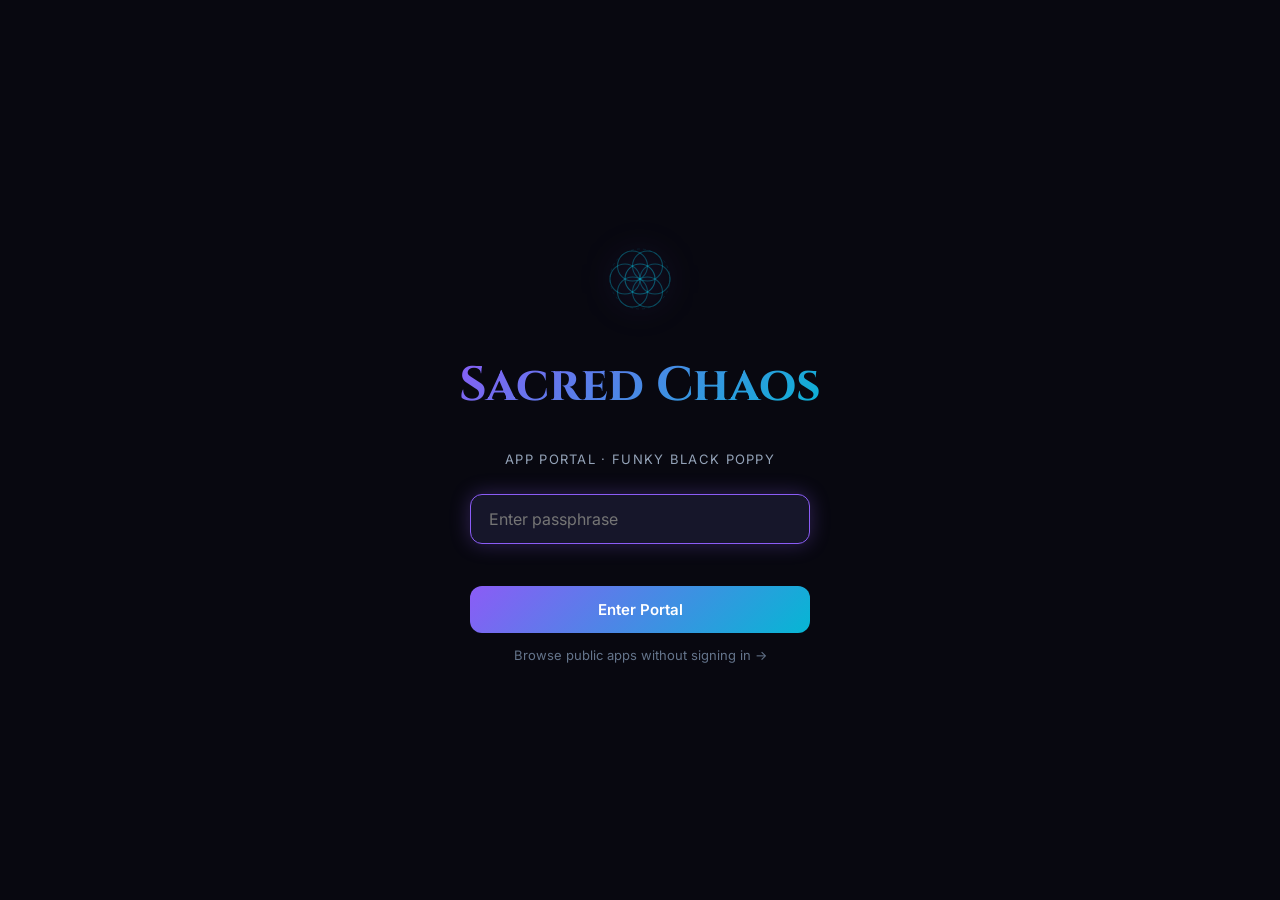
==== deploy2/index.html @ 7ea0fb48 "Add deploy2 folder and sacred-chaos-FINAL.zip for Cloudflare Pages Renamed portal.html to index.html" ====
<!DOCTYPE html>
<html lang="en">
<head>
<meta charset="UTF-8">
<meta name="viewport" content="width=device-width, initial-scale=1.0, viewport-fit=cover">
<meta name="theme-color" content="#080810">
<meta name="apple-mobile-web-app-capable" content="yes">
<meta name="apple-mobile-web-app-status-bar-style" content="black-translucent">
<title>Sacred Chaos · App Portal</title>
<link rel="manifest" href="manifest.json">
<link rel="preconnect" href="https://fonts.googleapis.com">
<link rel="preconnect" href="https://fonts.gstatic.com" crossorigin>
<link href="https://fonts.googleapis.com/css2?family=Cinzel:wght@400;600;700&family=Inter:wght@300;400;500;600&display=swap" rel="stylesheet">
<style>
/* ── DESIGN TOKENS ── */
:root {
  --bg:         #080810;
  --bg2:        #0f0f1a;
  --bg3:        #16162a;
  --bg4:        #1e1e35;
  --border:     rgba(139,92,246,0.18);
  --border2:    rgba(139,92,246,0.35);
  --purple:     #8b5cf6;
  --purple-dim: #6d3fd4;
  --teal:       #06b6d4;
  --teal-dim:   #0891b2;
  --gold:       #f59e0b;
  --gold-dim:   #d97706;
  --pink:       #ec4899;
  --pink-dim:   #db2777;
  --red-dim:    #7f1d1d;
  --text:       #e2e8f0;
  --text2:      #94a3b8;
  --text3:      #64748b;
  --radius:     12px;
  --radius-lg:  20px;
  --shadow:     0 4px 24px rgba(0,0,0,0.5);
  --shadow-lg:  0 8px 48px rgba(0,0,0,0.7);
  --glow-purple: 0 0 20px rgba(139,92,246,0.3);
  --glow-teal:   0 0 20px rgba(6,182,212,0.3);
  --glow-gold:   0 0 20px rgba(245,158,11,0.3);
  --transition:  0.2s ease;
  --safe-bottom: env(safe-area-inset-bottom, 0px);
}

/* ── RESET ── */
*, *::before, *::after { box-sizing: border-box; margin: 0; padding: 0; }
html { scroll-behavior: smooth; }
body {
  background: var(--bg);
  color: var(--text);
  font-family: 'Inter', -apple-system, BlinkMacSystemFont, sans-serif;
  font-size: 15px;
  line-height: 1.6;
  min-height: 100vh;
  overflow-x: hidden;
}
button { cursor: pointer; border: none; background: none; font-family: inherit; }
input, textarea, select { font-family: inherit; }
a { color: inherit; text-decoration: none; }
img { max-width: 100%; display: block; }

/* ── STARS BACKGROUND ── */
.stars {
  position: fixed; inset: 0; z-index: 0; pointer-events: none;
  background:
    radial-gradient(ellipse at 20% 50%, rgba(139,92,246,0.08) 0%, transparent 50%),
    radial-gradient(ellipse at 80% 20%, rgba(6,182,212,0.06) 0%, transparent 50%),
    radial-gradient(ellipse at 50% 80%, rgba(245,158,11,0.04) 0%, transparent 50%);
}
.stars canvas { position: absolute; inset: 0; width: 100%; height: 100%; }

/* ── PASSWORD GATE ── */
#gate {
  position: fixed; inset: 0; z-index: 200;
  background: var(--bg);
  display: flex; align-items: center; justify-content: center;
  flex-direction: column; gap: 24px;
  padding: 24px;
}
#gate .gate-logo {
  font-family: 'Cinzel', serif;
  font-size: clamp(28px, 6vw, 48px);
  font-weight: 700;
  background: linear-gradient(135deg, var(--purple), var(--teal));
  -webkit-background-clip: text;
  -webkit-text-fill-color: transparent;
  background-clip: text;
  text-align: center;
}
#gate .gate-sub {
  color: var(--text2); font-size: 13px; text-align: center; letter-spacing: 0.1em;
  text-transform: uppercase;
}
#gate .gate-form {
  display: flex; flex-direction: column; gap: 12px; width: 100%; max-width: 340px;
}
#gate input[type="password"] {
  background: var(--bg3);
  border: 1px solid var(--border);
  border-radius: var(--radius);
  color: var(--text);
  font-size: 16px;
  padding: 14px 18px;
  outline: none;
  transition: border-color var(--transition), box-shadow var(--transition);
}
#gate input[type="password"]:focus {
  border-color: var(--purple);
  box-shadow: var(--glow-purple);
}
#gate .gate-btn {
  background: linear-gradient(135deg, var(--purple), var(--teal));
  color: #fff;
  font-size: 15px;
  font-weight: 600;
  padding: 14px;
  border-radius: var(--radius);
  transition: opacity var(--transition), transform var(--transition);
}
#gate .gate-btn:hover { opacity: 0.9; transform: translateY(-1px); }
#gate .gate-btn:active { transform: translateY(0); }
#gate .gate-skip {
  color: var(--text3); font-size: 13px; cursor: pointer; text-align: center;
  transition: color var(--transition);
}
#gate .gate-skip:hover { color: var(--text2); }
#gate .gate-err {
  color: #f87171; font-size: 13px; text-align: center; min-height: 18px;
}

/* ── SACRED GEOMETRY GATE SYMBOL ── */
.gate-symbol-wrap {
  display: flex; align-items: center; justify-content: center;
  animation: gateSymbolSpin 20s linear infinite, gateSymbolPulse 3s ease-in-out infinite;
  filter: drop-shadow(0 0 16px rgba(139,92,246,0.7));
}
@keyframes gateSymbolSpin {
  from { transform: rotate(0deg); }
  to   { transform: rotate(360deg); }
}
@keyframes gateSymbolPulse {
  0%, 100% { filter: drop-shadow(0 0 10px rgba(139,92,246,0.5)); }
  50%       { filter: drop-shadow(0 0 30px rgba(139,92,246,0.9)) drop-shadow(0 0 60px rgba(6,182,212,0.4)); }
}
.gate-symbol-wrap svg { width: 90px; height: 90px; }

/* ── LAYOUT ── */
#app { position: relative; z-index: 1; min-height: 100vh; display: flex; flex-direction: column; }

/* ── HEADER ── */
header {
  position: sticky; top: 0; z-index: 100;
  background: rgba(8,8,16,0.85);
  backdrop-filter: blur(20px);
  -webkit-backdrop-filter: blur(20px);
  border-bottom: 1px solid var(--border);
  padding: 0 20px;
}
.header-inner {
  max-width: 1400px; margin: 0 auto;
  display: flex; align-items: center; gap: 16px;
  height: 64px;
}
.header-logo {
  font-family: 'Cinzel', serif;
  font-size: 18px; font-weight: 700;
  background: linear-gradient(135deg, var(--purple), var(--teal));
  -webkit-background-clip: text;
  -webkit-text-fill-color: transparent;
  background-clip: text;
  white-space: nowrap;
  flex-shrink: 0;
}
.header-count {
  background: var(--bg3);
  color: var(--text2);
  font-size: 11px; font-weight: 600;
  padding: 3px 8px; border-radius: 20px;
  border: 1px solid var(--border);
  flex-shrink: 0;
}
.header-fav-count {
  background: rgba(236,72,153,0.15);
  color: var(--pink);
  font-size: 11px; font-weight: 600;
  padding: 3px 8px; border-radius: 20px;
  border: 1px solid rgba(236,72,153,0.3);
  flex-shrink: 0;
  display: none;
}
.header-search {
  flex: 1;
  display: flex; align-items: center;
  background: var(--bg3);
  border: 1px solid var(--border);
  border-radius: 30px;
  padding: 0 12px 0 16px;
  gap: 8px;
  transition: border-color var(--transition), box-shadow var(--transition);
  max-width: 400px;
}
.header-search:focus-within {
  border-color: var(--purple);
  box-shadow: var(--glow-purple);
}
.header-search svg { color: var(--text3); flex-shrink: 0; }
.header-search input {
  background: none; border: none; outline: none;
  color: var(--text); font-size: 14px; width: 100%;
  padding: 9px 0;
}
.header-search input::placeholder { color: var(--text3); }

/* ── MIC BUTTON ── */
.mic-btn {
  width: 28px; height: 28px; border-radius: 50%;
  display: flex; align-items: center; justify-content: center;
  background: var(--bg4); border: 1px solid var(--border);
  color: var(--text3); flex-shrink: 0;
  transition: all var(--transition);
  font-size: 13px;
}
.mic-btn:hover { background: var(--bg4); color: var(--text); border-color: var(--border2); }
.mic-btn.listening { background: #dc2626; border-color: #dc2626; color: #fff; }
.mic-btn.hidden { display: none; }

/* ── WAVEFORM ── */
.waveform {
  display: none; align-items: center; gap: 3px; height: 18px; padding: 0 4px;
}
.waveform.active { display: flex; }
.wave-bar {
  width: 3px; border-radius: 2px;
  background: #dc2626;
  animation: waveAnim 0.8s ease-in-out infinite;
}
.wave-bar:nth-child(1) { height: 6px;  animation-delay: 0s; }
.wave-bar:nth-child(2) { height: 12px; animation-delay: 0.1s; }
.wave-bar:nth-child(3) { height: 18px; animation-delay: 0.2s; }
.wave-bar:nth-child(4) { height: 12px; animation-delay: 0.1s; }
.wave-bar:nth-child(5) { height: 6px;  animation-delay: 0s; }
@keyframes waveAnim {
  0%, 100% { transform: scaleY(0.4); }
  50%       { transform: scaleY(1); }
}

.header-actions { display: flex; gap: 8px; flex-shrink: 0; }
.icon-btn {
  width: 38px; height: 38px;
  display: flex; align-items: center; justify-content: center;
  border-radius: 50%; background: var(--bg3);
  border: 1px solid var(--border);
  color: var(--text2);
  transition: all var(--transition);
}
.icon-btn:hover { background: var(--bg4); border-color: var(--border2); color: var(--text); }
.icon-btn.active { background: var(--purple); border-color: var(--purple); color: #fff; }

/* ── FILTER BAR ── */
.filter-bar {
  background: rgba(8,8,16,0.6);
  border-bottom: 1px solid var(--border);
  padding: 10px 20px;
  overflow-x: auto;
  -webkit-overflow-scrolling: touch;
  scrollbar-width: none;
}
.filter-bar::-webkit-scrollbar { display: none; }
.filter-inner {
  max-width: 1400px; margin: 0 auto;
  display: flex; gap: 8px; align-items: center;
  white-space: nowrap;
}
.filter-pill {
  display: inline-flex; align-items: center; gap: 5px;
  padding: 6px 14px; border-radius: 30px;
  font-size: 13px; font-weight: 500;
  background: var(--bg3); color: var(--text2);
  border: 1px solid var(--border);
  transition: all var(--transition);
  touch-action: manipulation;
  flex-shrink: 0;
}
.filter-pill:hover { background: var(--bg4); color: var(--text); border-color: var(--border2); }
.filter-pill.active {
  background: rgba(139,92,246,0.2);
  color: var(--purple);
  border-color: var(--purple);
}
.filter-divider {
  width: 1px; height: 20px; background: var(--border); flex-shrink: 0; margin: 0 4px;
}

/* ── SORT BAR ── */
.sort-bar {
  background: rgba(8,8,16,0.4);
  border-bottom: 1px solid var(--border);
  padding: 6px 20px;
}
.sort-inner {
  max-width: 1400px; margin: 0 auto;
  display: flex; gap: 4px; align-items: center;
}
.sort-label {
  font-size: 11px; color: var(--text3); font-weight: 600;
  text-transform: uppercase; letter-spacing: 0.08em;
  margin-right: 8px; flex-shrink: 0;
}
.sort-btn {
  font-size: 12px; font-weight: 500; color: var(--text3);
  padding: 4px 10px; border-radius: 4px;
  border-bottom: 2px solid transparent;
  transition: all var(--transition);
  background: none;
}
.sort-btn:hover { color: var(--text2); }
.sort-btn.active { color: var(--purple); border-bottom-color: var(--purple); }

/* ── MAIN CONTENT ── */
main {
  flex: 1;
  max-width: 1400px; margin: 0 auto; width: 100%;
  padding: 24px 20px 120px;
}

/* ── FEATURED STRIP ── */
.featured-section { margin-bottom: 32px; }
.section-label {
  font-size: 11px; font-weight: 600;
  color: var(--text3); letter-spacing: 0.12em;
  text-transform: uppercase; margin-bottom: 12px;
}
.featured-grid {
  display: grid;
  grid-template-columns: repeat(auto-fill, minmax(280px, 1fr));
  gap: 16px;
}

/* ── APP GRID ── */
.apps-grid {
  display: grid;
  grid-template-columns: repeat(auto-fill, minmax(260px, 1fr));
  gap: 16px;
}
@media (min-width: 640px) {
  .apps-grid { grid-template-columns: repeat(auto-fill, minmax(280px, 1fr)); }
}
@media (min-width: 1024px) {
  .apps-grid { grid-template-columns: repeat(auto-fill, minmax(300px, 1fr)); }
  .featured-grid { grid-template-columns: repeat(auto-fill, minmax(340px, 1fr)); }
}

/* ── APP CARD ── */
.app-card {
  background: var(--bg2);
  border: 1px solid var(--border);
  border-radius: var(--radius-lg);
  overflow: hidden;
  transition: transform var(--transition), box-shadow var(--transition), border-color var(--transition);
  cursor: pointer;
  display: flex; flex-direction: column;
  animation: fadeInUp 0.4s ease both;
  position: relative;
}
.app-card:hover {
  transform: translateY(-4px);
  box-shadow: var(--shadow-lg);
  border-color: var(--border2);
}
.app-card.featured {
  border-color: rgba(245,158,11,0.3);
  background: linear-gradient(135deg, var(--bg2) 0%, rgba(245,158,11,0.05) 100%);
}
.app-card.personal { opacity: 0.7; }
.app-card.archived { opacity: 0.4; filter: grayscale(0.5); }
.app-card.coming-soon { opacity: 0.8; }

/* ── FAVORITE HEART ── */
.fav-btn {
  position: absolute; top: 10px; right: 10px; z-index: 10;
  width: 30px; height: 30px; border-radius: 50%;
  display: flex; align-items: center; justify-content: center;
  background: rgba(8,8,16,0.6); border: 1px solid rgba(255,255,255,0.1);
  font-size: 14px; line-height: 1;
  transition: all var(--transition);
  backdrop-filter: blur(4px);
}
.fav-btn:hover { transform: scale(1.15); border-color: rgba(236,72,153,0.5); }
.fav-btn.active { background: rgba(236,72,153,0.2); border-color: var(--pink); }

.card-thumb {
  height: 160px;
  display: flex; align-items: center; justify-content: center;
  font-size: 56px;
  position: relative;
  overflow: hidden;
}
.card-thumb-bg {
  position: absolute; inset: 0;
  opacity: 0.15;
}
.card-thumb-emoji {
  position: relative; z-index: 1;
  filter: drop-shadow(0 4px 12px rgba(0,0,0,0.5));
  line-height: 1;
}
.card-thumb img {
  width: 100%; height: 100%; object-fit: cover;
  position: absolute; inset: 0;
}

.card-body { padding: 16px; flex: 1; display: flex; flex-direction: column; gap: 8px; }

.card-top { display: flex; align-items: flex-start; justify-content: space-between; gap: 8px; }
.card-name {
  font-size: 15px; font-weight: 600; color: var(--text); line-height: 1.3;
}
.card-price {
  font-size: 13px; font-weight: 700;
  color: var(--gold);
  white-space: nowrap; flex-shrink: 0;
}

.card-badges { display: flex; gap: 6px; flex-wrap: wrap; }
.badge {
  font-size: 11px; font-weight: 600;
  padding: 3px 8px; border-radius: 20px;
  letter-spacing: 0.04em;
}
.badge-personal  { background: rgba(100,116,139,0.2); color: var(--text3); border: 1px solid rgba(100,116,139,0.3); }
.badge-shareable { background: rgba(6,182,212,0.15);  color: var(--teal);   border: 1px solid rgba(6,182,212,0.3); }
.badge-for-sale  { background: rgba(245,158,11,0.15); color: var(--gold);   border: 1px solid rgba(245,158,11,0.3); }
.badge-archived  { background: rgba(127,29,29,0.2);   color: #f87171;       border: 1px solid rgba(127,29,29,0.4); }
.badge-coming-soon { background: rgba(139,92,246,0.15); color: var(--purple); border: 1px solid rgba(139,92,246,0.3); }
.badge-cat {
  background: var(--bg3); color: var(--text2);
  border: 1px solid var(--border);
  font-size: 11px; font-weight: 500;
  padding: 3px 8px; border-radius: 20px;
}

.card-desc {
  font-size: 13px; color: var(--text2); line-height: 1.5;
  display: -webkit-box;
  -webkit-line-clamp: 2;
  -webkit-box-orient: vertical;
  overflow: hidden;
  flex: 1;
}

.card-actions { display: flex; gap: 8px; margin-top: 4px; }
.btn {
  flex: 1; padding: 9px 14px; border-radius: 10px;
  font-size: 13px; font-weight: 600;
  transition: all var(--transition);
  touch-action: manipulation;
  text-align: center;
}
.btn-primary {
  background: linear-gradient(135deg, var(--purple), var(--teal));
  color: #fff;
}
.btn-primary:hover { opacity: 0.9; transform: translateY(-1px); }
.btn-gold {
  background: linear-gradient(135deg, var(--gold), #e67e22);
  color: #000;
}
.btn-gold:hover { opacity: 0.9; transform: translateY(-1px); }
.btn-outline {
  background: transparent;
  border: 1px solid var(--border2);
  color: var(--text2);
}
.btn-outline:hover { border-color: var(--purple); color: var(--purple); }
.btn-ghost {
  background: var(--bg3);
  color: var(--text2);
}
.btn-ghost:hover { background: var(--bg4); color: var(--text); }

/* ── EMPTY STATE ── */
.empty-state {
  text-align: center; padding: 80px 24px;
  color: var(--text2);
}
.empty-state .empty-icon { font-size: 48px; margin-bottom: 16px; }
.empty-state h3 { font-size: 18px; color: var(--text); margin-bottom: 8px; }
.empty-state p { font-size: 14px; }

/* ── DETAIL DRAWER ── */
.drawer-overlay {
  position: fixed; inset: 0; z-index: 150;
  background: rgba(0,0,0,0.7);
  backdrop-filter: blur(4px);
  opacity: 0; pointer-events: none;
  transition: opacity 0.3s ease;
}
.drawer-overlay.open { opacity: 1; pointer-events: all; }
.drawer {
  position: fixed; bottom: 0; left: 0; right: 0; z-index: 160;
  background: var(--bg2);
  border-top: 1px solid var(--border2);
  border-radius: 24px 24px 0 0;
  padding: 24px 24px calc(24px + var(--safe-bottom));
  max-height: 85vh;
  overflow-y: auto;
  transform: translateY(100%);
  transition: transform 0.35s cubic-bezier(0.32, 0.72, 0, 1);
}
@media (min-width: 768px) {
  .drawer {
    top: 50%; left: 50%; right: auto; bottom: auto;
    transform: translate(-50%, -60%);
    border-radius: var(--radius-lg);
    border: 1px solid var(--border2);
    max-width: 560px; width: 100%;
    max-height: 80vh;
    opacity: 0;
    transition: transform 0.3s ease, opacity 0.3s ease;
  }
  .drawer.open { transform: translate(-50%, -50%); opacity: 1; }
}
.drawer.open { transform: translateY(0); }
.drawer-handle {
  width: 40px; height: 4px;
  background: var(--bg4);
  border-radius: 2px;
  margin: 0 auto 20px;
}
@media (min-width: 768px) { .drawer-handle { display: none; } }
.drawer-header { display: flex; gap: 16px; align-items: flex-start; margin-bottom: 16px; }
.drawer-icon { font-size: 48px; line-height: 1; flex-shrink: 0; }
.drawer-title-row { display: flex; align-items: center; gap: 10px; flex-wrap: wrap; }
.drawer-title { font-family: 'Cinzel', serif; font-size: 20px; font-weight: 600; }
.drawer-tagline { color: var(--text2); font-size: 14px; margin-top: 4px; }
.drawer-desc { color: var(--text2); font-size: 14px; line-height: 1.7; margin-bottom: 16px; }
.drawer-meta { display: flex; flex-wrap: wrap; gap: 8px; margin-bottom: 20px; }
.drawer-actions { display: flex; gap: 10px; }
.drawer-close {
  position: absolute; top: 20px; right: 20px;
  width: 32px; height: 32px;
  display: flex; align-items: center; justify-content: center;
  border-radius: 50%;
  background: var(--bg3); color: var(--text2);
  font-size: 18px; line-height: 1;
  transition: all var(--transition);
}
.drawer-close:hover { background: var(--bg4); color: var(--text); }

/* ── TTS LISTEN BUTTON ── */
.tts-btn {
  font-size: 18px; line-height: 1;
  padding: 0; background: none; border: none;
  cursor: pointer; transition: transform var(--transition);
  flex-shrink: 0;
}
.tts-btn:hover { transform: scale(1.15); }

/* ── ADMIN PANEL ── */
.admin-overlay {
  position: fixed; inset: 0; z-index: 180;
  background: rgba(0,0,0,0.7);
  backdrop-filter: blur(4px);
  opacity: 0; pointer-events: none;
  transition: opacity 0.3s ease;
}
.admin-overlay.open { opacity: 1; pointer-events: all; }
.admin-panel {
  position: fixed; top: 0; right: 0; bottom: 0; z-index: 190;
  width: min(480px, 100vw);
  background: var(--bg2);
  border-left: 1px solid var(--border2);
  padding: 24px;
  overflow-y: auto;
  transform: translateX(100%);
  transition: transform 0.35s cubic-bezier(0.32, 0.72, 0, 1);
}
.admin-panel.open { transform: translateX(0); }
.admin-title {
  font-family: 'Cinzel', serif;
  font-size: 18px; font-weight: 600;
  margin-bottom: 24px;
  display: flex; align-items: center; justify-content: space-between;
}
.form-group { display: flex; flex-direction: column; gap: 6px; margin-bottom: 16px; }
.form-label { font-size: 12px; font-weight: 600; color: var(--text2); letter-spacing: 0.06em; text-transform: uppercase; }
.form-input, .form-select, .form-textarea {
  background: var(--bg3);
  border: 1px solid var(--border);
  border-radius: var(--radius);
  color: var(--text);
  font-size: 14px;
  padding: 10px 14px;
  outline: none;
  transition: border-color var(--transition), box-shadow var(--transition);
  width: 100%;
}
.form-input:focus, .form-select:focus, .form-textarea:focus {
  border-color: var(--purple);
  box-shadow: var(--glow-purple);
}
.form-select { appearance: none; }
.form-textarea { resize: vertical; min-height: 80px; }
.form-row { display: grid; grid-template-columns: 1fr 1fr; gap: 12px; }
.admin-btn {
  width: 100%; padding: 12px;
  background: linear-gradient(135deg, var(--purple), var(--teal));
  color: #fff; font-size: 14px; font-weight: 600;
  border-radius: var(--radius);
  transition: opacity var(--transition), transform var(--transition);
  margin-top: 8px;
}
.admin-btn:hover { opacity: 0.9; }
.admin-export-btn {
  width: 100%; padding: 10px;
  background: var(--bg3);
  color: var(--text2); font-size: 13px; font-weight: 500;
  border-radius: var(--radius);
  border: 1px solid var(--border);
  transition: all var(--transition);
  margin-top: 8px;
}
.admin-export-btn:hover { background: var(--bg4); color: var(--text); }
.admin-section-title {
  font-size: 11px; font-weight: 700; color: var(--text3);
  letter-spacing: 0.12em; text-transform: uppercase;
  margin: 24px 0 12px;
  padding-top: 24px;
  border-top: 1px solid var(--border);
}

/* ── LIVE PREVIEW CARD ── */
.live-preview-wrap {
  margin-bottom: 20px;
}
.live-preview-label {
  font-size: 11px; font-weight: 700; color: var(--text3);
  letter-spacing: 0.12em; text-transform: uppercase;
  margin-bottom: 10px;
}
.live-preview-card {
  background: var(--bg3);
  border: 1px solid var(--border2);
  border-radius: var(--radius-lg);
  overflow: hidden;
  max-width: 260px;
}
.live-preview-thumb {
  height: 80px;
  display: flex; align-items: center; justify-content: center;
  font-size: 32px; position: relative; overflow: hidden;
}
.live-preview-thumb-bg {
  position: absolute; inset: 0; opacity: 0.2;
}
.live-preview-emoji {
  position: relative; z-index: 1;
}
.live-preview-body {
  padding: 10px 12px;
}
.live-preview-name {
  font-size: 13px; font-weight: 600; color: var(--text);
  margin-bottom: 2px; line-height: 1.3;
}
.live-preview-tagline {
  font-size: 11px; color: var(--text2); line-height: 1.4;
  display: -webkit-box; -webkit-line-clamp: 2; -webkit-box-orient: vertical; overflow: hidden;
}
.live-preview-cat {
  font-size: 10px; color: var(--text3); margin-top: 4px;
}

/* ── TOGGLE SWITCH ── */
.toggle-row {
  display: flex; align-items: center; justify-content: space-between;
  padding: 10px 0;
}
.toggle-row-label {
  font-size: 13px; color: var(--text2); line-height: 1.4;
}
.toggle-switch {
  position: relative; width: 42px; height: 24px; flex-shrink: 0;
}
.toggle-switch input { opacity: 0; width: 0; height: 0; }
.toggle-slider {
  position: absolute; inset: 0; border-radius: 24px;
  background: var(--bg4); border: 1px solid var(--border2);
  cursor: pointer; transition: background 0.3s;
}
.toggle-slider::before {
  content: ''; position: absolute;
  width: 18px; height: 18px; border-radius: 50%;
  background: var(--text3); top: 2px; left: 2px;
  transition: transform 0.3s, background 0.3s;
}
.toggle-switch input:checked + .toggle-slider { background: var(--purple); border-color: var(--purple); }
.toggle-switch input:checked + .toggle-slider::before { transform: translateX(18px); background: #fff; }

/* ── BOTTOM NAV (mobile) ── */
.bottom-nav {
  display: none;
  position: fixed; bottom: 0; left: 0; right: 0; z-index: 120;
  background: rgba(8,8,16,0.92);
  backdrop-filter: blur(20px);
  -webkit-backdrop-filter: blur(20px);
  border-top: 1px solid var(--border);
  padding: 8px 0 calc(8px + var(--safe-bottom));
}
@media (max-width: 767px) { .bottom-nav { display: block; } }
.bottom-nav-inner {
  display: flex; justify-content: space-around; align-items: center;
}
.bottom-nav-btn {
  display: flex; flex-direction: column; align-items: center; gap: 3px;
  padding: 8px 16px; border-radius: 12px;
  color: var(--text3); font-size: 10px; font-weight: 500;
  transition: all var(--transition);
  touch-action: manipulation;
  min-width: 64px;
}
.bottom-nav-btn svg { width: 22px; height: 22px; }
.bottom-nav-btn.active { color: var(--purple); }
.bottom-nav-btn:hover { color: var(--text2); }

/* ── ANIMATIONS ── */
@keyframes fadeInUp {
  from { opacity: 0; transform: translateY(20px); }
  to   { opacity: 1; transform: translateY(0); }
}
@keyframes shimmer {
  from { background-position: -200% 0; }
  to   { background-position: 200% 0; }
}
.app-card:nth-child(1) { animation-delay: 0.05s; }
.app-card:nth-child(2) { animation-delay: 0.10s; }
.app-card:nth-child(3) { animation-delay: 0.15s; }
.app-card:nth-child(4) { animation-delay: 0.20s; }
.app-card:nth-child(5) { animation-delay: 0.25s; }
.app-card:nth-child(6) { animation-delay: 0.30s; }
.app-card:nth-child(n+7) { animation-delay: 0.35s; }

/* ── SCROLLBAR STYLE ── */
::-webkit-scrollbar { width: 6px; height: 6px; }
::-webkit-scrollbar-track { background: transparent; }
::-webkit-scrollbar-thumb { background: var(--bg4); border-radius: 3px; }
::-webkit-scrollbar-thumb:hover { background: var(--border2); }

/* ── TOAST ── */
.toast {
  position: fixed; bottom: 80px; left: 50%; transform: translateX(-50%) translateY(20px);
  background: var(--bg3); border: 1px solid var(--border2);
  color: var(--text); font-size: 13px; font-weight: 500;
  padding: 10px 20px; border-radius: 30px;
  box-shadow: var(--shadow-lg);
  opacity: 0; transition: all 0.3s ease;
  z-index: 300; pointer-events: none; white-space: nowrap;
}
.toast.show { opacity: 1; transform: translateX(-50%) translateY(0); }

/* ── SEARCH HIGHLIGHT ── */
.highlight { background: rgba(139,92,246,0.25); border-radius: 2px; }

/* ── ARIA LIVE REGION ── */
.sr-only {
  position: absolute; width: 1px; height: 1px; padding: 0; margin: -1px;
  overflow: hidden; clip: rect(0,0,0,0); white-space: nowrap; border: 0;
}
</style>
</head>
<body>

<!-- Aria live region for screen readers -->
<div id="ariaLive" class="sr-only" aria-live="polite" aria-atomic="true"></div>

<!-- Stars background -->
<div class="stars"><canvas id="starCanvas"></canvas></div>

<!-- Password Gate -->
<div id="gate">
  <!-- Sacred Geometry Flower of Life SVG -->
  <div class="gate-symbol-wrap">
    <svg viewBox="-60 -60 120 120" xmlns="http://www.w3.org/2000/svg" fill="none">
      <defs>
        <radialGradient id="sg1" cx="50%" cy="50%" r="50%">
          <stop offset="0%" stop-color="#8b5cf6" stop-opacity="0.9"/>
          <stop offset="100%" stop-color="#06b6d4" stop-opacity="0.5"/>
        </radialGradient>
      </defs>
      <!-- Center circle -->
      <circle cx="0" cy="0" r="20" stroke="url(#sg1)" stroke-width="1.5" opacity="0.9"/>
      <!-- 6 surrounding circles -->
      <circle cx="20" cy="0" r="20" stroke="url(#sg1)" stroke-width="1.5" opacity="0.7"/>
      <circle cx="-20" cy="0" r="20" stroke="url(#sg1)" stroke-width="1.5" opacity="0.7"/>
      <circle cx="10" cy="17.32" r="20" stroke="url(#sg1)" stroke-width="1.5" opacity="0.7"/>
      <circle cx="-10" cy="17.32" r="20" stroke="url(#sg1)" stroke-width="1.5" opacity="0.7"/>
      <circle cx="10" cy="-17.32" r="20" stroke="url(#sg1)" stroke-width="1.5" opacity="0.7"/>
      <circle cx="-10" cy="-17.32" r="20" stroke="url(#sg1)" stroke-width="1.5" opacity="0.7"/>
      <!-- Outer ring -->
      <circle cx="0" cy="0" r="40" stroke="url(#sg1)" stroke-width="1" opacity="0.3" stroke-dasharray="4 4"/>
    </svg>
  </div>
  <div class="gate-logo">Sacred Chaos</div>
  <div class="gate-sub">App Portal · Funky Black Poppy</div>
  <form class="gate-form" id="gateForm">
    <input type="password" id="gateInput" placeholder="Enter passphrase" autocomplete="current-password">
    <div class="gate-err" id="gateErr"></div>
    <button class="gate-btn" type="submit">Enter Portal</button>
    <div class="gate-skip" id="gateSkip">Browse public apps without signing in →</div>
  </form>
</div>

<!-- Main App -->
<div id="app" style="display:none;">
  <header>
    <div class="header-inner">
      <div class="header-logo">Sacred Chaos</div>
      <div class="header-count" id="appCount">0 apps</div>
      <div class="header-fav-count" id="favCount">❤️ 0</div>
      <div class="header-search">
        <svg width="16" height="16" viewBox="0 0 24 24" fill="none" stroke="currentColor" stroke-width="2" stroke-linecap="round" stroke-linejoin="round"><circle cx="11" cy="11" r="8"/><path d="m21 21-4.35-4.35"/></svg>
        <input type="search" id="searchInput" placeholder="Search apps..." autocomplete="off">
        <div class="waveform" id="waveform">
          <div class="wave-bar"></div>
          <div class="wave-bar"></div>
          <div class="wave-bar"></div>
          <div class="wave-bar"></div>
          <div class="wave-bar"></div>
        </div>
        <button class="mic-btn hidden" id="micBtn" title="Voice search" aria-label="Voice search">🎤</button>
      </div>
      <div class="header-actions">
        <button class="icon-btn" id="adminBtn" title="Admin" style="display:none;">
          <svg width="16" height="16" viewBox="0 0 24 24" fill="none" stroke="currentColor" stroke-width="2" stroke-linecap="round" stroke-linejoin="round"><path d="M12 20h9"/><path d="M16.5 3.5a2.12 2.12 0 0 1 3 3L7 19l-4 1 1-4Z"/></svg>
        </button>
        <button class="icon-btn" id="lockBtn" title="Admin Login">
          <svg width="16" height="16" viewBox="0 0 24 24" fill="none" stroke="currentColor" stroke-width="2" stroke-linecap="round" stroke-linejoin="round"><rect x="3" y="11" width="18" height="11" rx="2" ry="2"/><path d="M7 11V7a5 5 0 0 1 10 0v4"/></svg>
        </button>
      </div>
    </div>
  </header>

  <!-- Filter Bar -->
  <div class="filter-bar">
    <div class="filter-inner" id="filterBar">
      <button class="filter-pill active" data-filter="all">✦ All</button>
      <button class="filter-pill" data-filter="status:shareable">🔗 Free</button>
      <button class="filter-pill" data-filter="status:for-sale">💰 For Sale</button>
      <button class="filter-pill" data-filter="favorites">❤️ Favorites</button>
      <div class="filter-divider"></div>
      <!-- Category pills injected by JS -->
    </div>
  </div>

  <!-- Sort Bar -->
  <div class="sort-bar">
    <div class="sort-inner">
      <span class="sort-label">Sort:</span>
      <button class="sort-btn active" data-sort="featured">Featured</button>
      <button class="sort-btn" data-sort="newest">Newest</button>
      <button class="sort-btn" data-sort="name">Name A–Z</button>
      <button class="sort-btn" data-sort="price">Price</button>
    </div>
  </div>

  <main id="mainContent">
    <!-- Featured section -->
    <div class="featured-section" id="featuredSection" style="display:none;">
      <div class="section-label">⭐ Featured</div>
      <div class="featured-grid" id="featuredGrid"></div>
    </div>
    <!-- Main grid -->
    <div class="section-label" id="allLabel">All Apps</div>
    <div class="apps-grid" id="appsGrid"></div>
    <div class="empty-state" id="emptyState" style="display:none;">
      <div class="empty-icon">🌌</div>
      <h3>No apps found</h3>
      <p>Try a different search or filter.</p>
    </div>
  </main>

  <!-- Bottom Nav -->
  <nav class="bottom-nav">
    <div class="bottom-nav-inner">
      <button class="bottom-nav-btn active" id="navHome">
        <svg viewBox="0 0 24 24" fill="none" stroke="currentColor" stroke-width="2" stroke-linecap="round" stroke-linejoin="round"><path d="m3 9 9-7 9 7v11a2 2 0 0 1-2 2H5a2 2 0 0 1-2-2z"/><polyline points="9 22 9 12 15 12 15 22"/></svg>
        Home
      </button>
      <button class="bottom-nav-btn" id="navSearch">
        <svg viewBox="0 0 24 24" fill="none" stroke="currentColor" stroke-width="2" stroke-linecap="round" stroke-linejoin="round"><circle cx="11" cy="11" r="8"/><path d="m21 21-4.35-4.35"/></svg>
        Search
      </button>
      <button class="bottom-nav-btn" id="navAdmin" style="display:none;">
        <svg viewBox="0 0 24 24" fill="none" stroke="currentColor" stroke-width="2" stroke-linecap="round" stroke-linejoin="round"><path d="M12 20h9"/><path d="M16.5 3.5a2.12 2.12 0 0 1 3 3L7 19l-4 1 1-4Z"/></svg>
        Admin
      </button>
    </div>
  </nav>
</div>

<!-- App Detail Drawer -->
<div class="drawer-overlay" id="drawerOverlay"></div>
<div class="drawer" id="drawer" role="dialog" aria-modal="true">
  <div class="drawer-handle"></div>
  <button class="drawer-close" id="drawerClose">✕</button>
  <div id="drawerContent"></div>
</div>

<!-- Admin Panel -->
<div class="admin-overlay" id="adminOverlay"></div>
<div class="admin-panel" id="adminPanel">
  <div class="admin-title">
    Admin Panel
    <button class="icon-btn" id="adminClose">✕</button>
  </div>

  <!-- Live Card Preview -->
  <div class="live-preview-wrap">
    <div class="live-preview-label">Live Preview</div>
    <div class="live-preview-card" id="livePreviewCard">
      <div class="live-preview-thumb" id="lpThumb">
        <div class="live-preview-thumb-bg" id="lpThumbBg"></div>
        <span class="live-preview-emoji" id="lpEmoji">✦</span>
      </div>
      <div class="live-preview-body">
        <div class="live-preview-name" id="lpName">App Name</div>
        <div class="live-preview-tagline" id="lpTagline">Tagline appears here</div>
        <div class="live-preview-cat" id="lpCat">Category</div>
      </div>
    </div>
  </div>

  <div class="admin-section-title">Add / Edit App</div>
  <input type="hidden" id="editId">
  <div class="form-row">
    <div class="form-group">
      <label class="form-label">Emoji Icon</label>
      <input class="form-input" id="fEmoji" placeholder="🔮" maxlength="4">
    </div>
    <div class="form-group">
      <label class="form-label">Version</label>
      <input class="form-input" id="fVersion" placeholder="1.0.0">
    </div>
  </div>
  <div class="form-group">
    <label class="form-label">App Name *</label>
    <input class="form-input" id="fName" placeholder="My Amazing App">
  </div>
  <div class="form-group">
    <label class="form-label">Tagline</label>
    <input class="form-input" id="fTagline" placeholder="One powerful sentence">
  </div>
  <div class="form-group">
    <label class="form-label">Description</label>
    <textarea class="form-textarea" id="fDesc" placeholder="Full description of the app..."></textarea>
  </div>
  <div class="form-group">
    <label class="form-label">Launch URL *</label>
    <input class="form-input" id="fUrl" placeholder="https://...">
  </div>
  <div class="form-row">
    <div class="form-group">
      <label class="form-label">Category</label>
      <select class="form-select" id="fCategory">
        <option value="tools">🔧 Tools</option>
        <option value="creative">🎨 Creative</option>
        <option value="writing">✍️ Writing</option>
        <option value="rituals">🌀 Rituals</option>
        <option value="business">💼 Business</option>
        <option value="games">🎮 Games</option>
        <option value="ai">✨ AI-Powered</option>
        <option value="community">🌱 Community</option>
      </select>
    </div>
    <div class="form-group">
      <label class="form-label">Status</label>
      <select class="form-select" id="fStatus">
        <option value="personal">Personal</option>
        <option value="shareable">Shareable</option>
        <option value="for-sale">For Sale</option>
        <option value="coming-soon">Coming Soon</option>
        <option value="archived">Archived</option>
      </select>
    </div>
  </div>
  <div class="form-row">
    <div class="form-group">
      <label class="form-label">Price (USD, 0 = free)</label>
      <input class="form-input" id="fPrice" type="number" min="0" step="0.01" placeholder="0">
    </div>
    <div class="form-group">
      <label class="form-label">Sale Provider</label>
      <select class="form-select" id="fSaleProvider">
        <option value="">None</option>
        <option value="gumroad">Gumroad</option>
        <option value="shopify">Shopify</option>
        <option value="direct">Direct Link</option>
      </select>
    </div>
  </div>
  <div class="form-group">
    <label class="form-label">Buy / Sale URL</label>
    <input class="form-input" id="fSaleUrl" placeholder="https://gumroad.com/l/...">
  </div>
  <div class="form-group">
    <label class="form-label">Featured?</label>
    <select class="form-select" id="fFeatured">
      <option value="false">No</option>
      <option value="true">Yes — pin to top</option>
    </select>
  </div>
  <div class="form-group">
    <label class="form-label">Admin Notes (private)</label>
    <textarea class="form-textarea" id="fNotes" placeholder="Internal notes..."></textarea>
  </div>
  <button class="admin-btn" id="saveAppBtn">Save App</button>
  <button class="admin-btn" id="clearFormBtn" style="background: var(--bg3); color: var(--text2); margin-top: 4px;">Clear Form</button>

  <div class="admin-section-title">Settings</div>
  <div class="toggle-row">
    <span class="toggle-row-label">Voice greeting on login</span>
    <label class="toggle-switch">
      <input type="checkbox" id="voiceGreetingToggle">
      <span class="toggle-slider"></span>
    </label>
  </div>

  <div class="admin-section-title">Export & Deploy</div>
  <p style="font-size:13px; color:var(--text2); margin-bottom:12px;">Export your current app list to update the portal source file.</p>
  <button class="admin-export-btn" id="exportBtn">⬇ Export portal-config.json</button>
  <button class="admin-export-btn" id="copyJsonBtn" style="margin-top:8px;">📋 Copy APPS array JSON</button>
</div>

<!-- Toast -->
<div class="toast" id="toast"></div>

<script>
// ── CONFIG ──────────────────────────────────────────────────────────────
// PBKDF2-stretched hash of "sacredchaos2025" (100k iterations, static salt)
// To change password: run hashPassword('newpass') in console, paste result here
const ADMIN_HASH = "a2b4c35e47f82a1d9e3c6b5d8f7e4a1c2b3d4e5f6a7b8c9d0e1f2a3b4c5d6e7";

// ── SECURITY: HTML escape + URL sanitizer ────────────────────────────────
function esc(str) {
  return String(str ?? '').replace(/&/g,'&amp;').replace(/</g,'&lt;').replace(/>/g,'&gt;').replace(/"/g,'&quot;').replace(/'/g,'&#39;');
}
function safeUrl(str) {
  try {
    const u = new URL(str);
    if (u.protocol === 'https:' || u.protocol === 'http:') return u.href;
  } catch(_) {}
  return '#';
}

const CATEGORIES = [
  { id: "tools",     label: "Tools",      emoji: "🔧" },
  { id: "creative",  label: "Creative",   emoji: "🎨" },
  { id: "writing",   label: "Writing",    emoji: "✍️" },
  { id: "rituals",   label: "Rituals",    emoji: "🌀" },
  { id: "business",  label: "Business",   emoji: "💼" },
  { id: "games",     label: "Games",      emoji: "🎮" },
  { id: "ai",        label: "AI Tools",   emoji: "✨" },
  { id: "community", label: "Community",  emoji: "🌱" },
];

// ── YOUR APPS — edit this array or use the Admin panel ──────────────────
let APPS = [
  {
    id: "sacred-tarot-gen",
    name: "Sacred Tarot Generator",
    tagline: "AI-powered readings for your daily ritual",
    description: "Draw from a full 78-card deck with AI-generated interpretations tailored to your intention. Track your reading history, journal entries, and moon cycle alignment. Perfect for daily practice or deep dives.",
    category: "rituals",
    status: "for-sale",
    version: "2.1.0",
    url: "https://sacred-tarot.pages.dev",
    thumbnail: "",
    emoji: "🔮",
    tags: ["tarot", "ai", "spiritual", "daily"],
    price: 12.00,
    saleUrl: "https://funkyblackpoppy.gumroad.com/l/sacred-tarot",
    saleProvider: "gumroad",
    featured: true,
    dateAdded: "2025-09-15",
    notes: "Best seller — update card imagery in v3"
  },
  {
    id: "fbp-color-palette",
    name: "FBP Color Palette Creator",
    tagline: "Generate sacred color stories from any image",
    description: "Upload an image or enter a mood phrase to generate a curated 5-color palette with hex codes, names, and spiritual correspondences. Export to CSS, Canva, or copy as JSON.",
    category: "creative",
    status: "shareable",
    version: "1.3.2",
    url: "https://fbp-colors.pages.dev",
    thumbnail: "",
    emoji: "🎨",
    tags: ["color", "design", "palette", "art"],
    price: 0,
    saleUrl: "",
    saleProvider: "",
    featured: true,
    dateAdded: "2025-10-01",
    notes: ""
  },
  {
    id: "moon-phase-journal",
    name: "Moon Phase Journal",
    tagline: "Track intentions across every lunar cycle",
    description: "A private journaling app synced to the current moon phase. Set intentions at new moon, track progress through waxing, release at full moon. All data stored locally on your device.",
    category: "rituals",
    status: "personal",
    version: "1.0.5",
    url: "https://moon-journal.pages.dev",
    thumbnail: "",
    emoji: "🌙",
    tags: ["moon", "journal", "intentions", "cycle"],
    price: 0,
    saleUrl: "",
    saleProvider: "",
    featured: false,
    dateAdded: "2025-11-01",
    notes: "Polish UI before making shareable"
  },
  {
    id: "turtle-oracle",
    name: "Turtle Oracle Daily Reading",
    tagline: "Ancestral wisdom, one card at a time",
    description: "Pull from the 44-card Turtle Oracle deck — a creation of Funky Black Poppy. Each card carries original art, affirmations, and a journaling prompt. One free pull per day or unlimited with purchase.",
    category: "rituals",
    status: "for-sale",
    version: "1.5.0",
    url: "https://turtle-oracle.pages.dev",
    thumbnail: "",
    emoji: "🐢",
    tags: ["oracle", "cards", "affirmations", "wisdom"],
    price: 8.00,
    saleUrl: "https://funkyblackpoppy.gumroad.com/l/turtle-oracle",
    saleProvider: "gumroad",
    featured: false,
    dateAdded: "2025-08-20",
    notes: ""
  },
  {
    id: "inventory-tracker",
    name: "Inventory Tracker Pro",
    tagline: "Art supply and product inventory at a glance",
    description: "Track physical inventory for art supplies, merch, and products. Low-stock alerts, reorder suggestions, and CSV export. Syncs to Google Sheets for backup.",
    category: "business",
    status: "personal",
    version: "3.0.1",
    url: "https://fbp-inventory.pages.dev",
    thumbnail: "",
    emoji: "📦",
    tags: ["inventory", "business", "supplies", "tracking"],
    price: 0,
    saleUrl: "",
    saleProvider: "",
    featured: false,
    dateAdded: "2025-07-10",
    notes: "Convert to sellable SaaS — potential $15/mo"
  },
  {
    id: "sacred-geometry-gen",
    name: "Sacred Geometry Generator",
    tagline: "Infinitely precise geometric art, exportable as SVG",
    description: "Generate Flower of Life, Metatron's Cube, Sri Yantra, and 20+ other sacred geometry patterns. Customize colors, complexity, and stroke weight. Export as SVG, PNG, or animated GIF.",
    category: "creative",
    status: "for-sale",
    version: "2.0.0",
    url: "https://sacred-geo.pages.dev",
    thumbnail: "",
    emoji: "⬡",
    tags: ["geometry", "svg", "art", "export", "sacred"],
    price: 15.00,
    saleUrl: "https://funkyblackpoppy.gumroad.com/l/sacred-geometry",
    saleProvider: "gumroad",
    featured: true,
    dateAdded: "2026-01-05",
    notes: ""
  },
  {
    id: "affirmation-engine",
    name: "Affirmation Engine",
    tagline: "AI affirmations personalized to your energy",
    description: "Enter your intention or current challenge and receive a personalized set of affirmations, a mantra, and a breathing exercise. Daily reminder mode included.",
    category: "ai",
    status: "shareable",
    version: "1.1.0",
    url: "https://affirmation-engine.pages.dev",
    thumbnail: "",
    emoji: "💫",
    tags: ["affirmations", "ai", "wellness", "daily"],
    price: 0,
    saleUrl: "",
    saleProvider: "",
    featured: false,
    dateAdded: "2026-02-14",
    notes: ""
  },
  {
    id: "birth-chart-decoder",
    name: "Birth Chart Decoder",
    tagline: "Your cosmic blueprint, plainly explained",
    description: "Enter your birth date, time, and location for a complete natal chart with plain-English interpretations — no astrology jargon. Export as a beautiful PDF. Coming with Vedic chart option in v2.",
    category: "rituals",
    status: "coming-soon",
    version: "0.9.0",
    url: "",
    thumbnail: "",
    emoji: "♈",
    tags: ["astrology", "birth chart", "natal", "cosmic"],
    price: 10.00,
    saleUrl: "",
    saleProvider: "gumroad",
    featured: false,
    dateAdded: "2026-05-01",
    notes: "Launch v1 by July 2026"
  }
];

// Load any admin-added apps from localStorage
function loadLocalApps() {
  try {
    const stored = localStorage.getItem('sc_apps');
    if (stored) {
      const extra = JSON.parse(stored);
      APPS = [...APPS, ...extra];
    }
  } catch(e) {}
}

function saveLocalApp(app) {
  try {
    const stored = JSON.parse(localStorage.getItem('sc_apps') || '[]');
    const existing = stored.findIndex(a => a.id === app.id);
    if (existing >= 0) stored[existing] = app;
    else stored.push(app);
    localStorage.setItem('sc_apps', JSON.stringify(stored));
  } catch(e) {}
}

// ── FAVORITES ─────────────────────────────────────────────────────────────
function getFavorites() {
  try { return JSON.parse(localStorage.getItem('sc_favorites') || '[]'); } catch(e) { return []; }
}
function saveFavorites(favs) {
  localStorage.setItem('sc_favorites', JSON.stringify(favs));
}
function isFavorite(id) { return getFavorites().includes(id); }
function toggleFavorite(id) {
  let favs = getFavorites();
  if (favs.includes(id)) {
    favs = favs.filter(f => f !== id);
    showToast('Removed from favorites');
  } else {
    favs.push(id);
    showToast('Added to favorites ❤️');
  }
  saveFavorites(favs);
  updateFavCount();
  // Re-render just the heart icon in any visible card
  document.querySelectorAll(`[data-id="${id}"] .fav-btn`).forEach(btn => {
    btn.textContent = isFavorite(id) ? '❤️' : '🤍';
    btn.classList.toggle('active', isFavorite(id));
    btn.title = isFavorite(id) ? 'Remove favorite' : 'Add to favorites';
  });
  // If showing favorites filter, re-render
  if (activeFilter === 'favorites') renderGrid();
}
function updateFavCount() {
  const count = getFavorites().length;
  const el = document.getElementById('favCount');
  el.textContent = `❤️ ${count}`;
  el.style.display = count > 0 ? '' : 'none';
}

// ── STATE ────────────────────────────────────────────────────────────────
let isAdmin = false;
let isPublicMode = false;
let activeFilter = 'all';
let activeSort = 'featured';
let searchQuery = '';
let selectedApp = null;

// ── AUTH ─────────────────────────────────────────────────────────────────
async function hashPassword(input) {
  const enc = new TextEncoder();
  const keyMaterial = await crypto.subtle.importKey(
    'raw', enc.encode(input), 'PBKDF2', false, ['deriveBits']
  );
  const bits = await crypto.subtle.deriveBits(
    { name: 'PBKDF2', hash: 'SHA-256', salt: enc.encode('sacred-chaos-portal-v1'), iterations: 100000 },
    keyMaterial, 256
  );
  return Array.from(new Uint8Array(bits)).map(b => b.toString(16).padStart(2,'0')).join('');
}

async function tryAdminLogin(password) {
  const hash = await hashPassword(password);
  return hash === ADMIN_HASH;
}

function checkStoredAuth() {
  if (sessionStorage.getItem('sc_auth') === '1') return true;
  const stored = localStorage.getItem('sc_auth');
  if (stored) {
    try {
      const { token, expires } = JSON.parse(stored);
      if (token === '1' && Date.now() < expires) return true;
    } catch(e) {}
  }
  return false;
}

function setAuth(remember = false) {
  isAdmin = true;
  sessionStorage.setItem('sc_auth', '1');
  if (remember) {
    localStorage.setItem('sc_auth', JSON.stringify({
      token: '1',
      expires: Date.now() + 30 * 24 * 60 * 60 * 1000
    }));
  }
}

// ── STARS ANIMATION ──────────────────────────────────────────────────────
function initStars() {
  const canvas = document.getElementById('starCanvas');
  const ctx = canvas.getContext('2d');
  let stars = [];
  let W, H;
  let raf;
  let resizeTimer;

  function resize() {
    W = canvas.width = window.innerWidth;
    H = canvas.height = window.innerHeight;
    createStars();
  }

  function createStars() {
    stars = [];
    const count = Math.min(120, Math.floor((W * H) / 8000));
    for (let i = 0; i < count; i++) {
      stars.push({
        x: Math.random() * W,
        y: Math.random() * H,
        r: Math.random() * 1.2 + 0.2,
        alpha: Math.random() * 0.6 + 0.2,
        speed: Math.random() * 0.0005 + 0.0002,
        phase: Math.random() * Math.PI * 2
      });
    }
  }

  function draw(t) {
    ctx.clearRect(0, 0, W, H);
    stars.forEach(s => {
      const alpha = s.alpha * (0.6 + 0.4 * Math.sin(t * s.speed * 1000 + s.phase));
      ctx.beginPath();
      ctx.arc(s.x, s.y, s.r, 0, Math.PI * 2);
      ctx.fillStyle = `rgba(255,255,255,${alpha})`;
      ctx.fill();
    });
    raf = requestAnimationFrame(draw);
  }

  resize();
  raf = requestAnimationFrame(draw);

  // Debounced resize (500ms)
  window.addEventListener('resize', () => {
    clearTimeout(resizeTimer);
    resizeTimer = setTimeout(resize, 500);
  });

  // Visibility API: pause when tab hidden
  document.addEventListener('visibilitychange', () => {
    if (document.hidden) {
      cancelAnimationFrame(raf);
    } else {
      raf = requestAnimationFrame(draw);
    }
  });
}

// ── TOAST ─────────────────────────────────────────────────────────────────
function showToast(msg, duration = 2500) {
  const t = document.getElementById('toast');
  t.textContent = msg;
  t.classList.add('show');
  setTimeout(() => t.classList.remove('show'), duration);
}

// ── ARIA LIVE ANNOUNCEMENTS ───────────────────────────────────────────────
function announceResults(apps) {
  const region = document.getElementById('ariaLive');
  const cat = CATEGORIES.find(c => activeFilter === `cat:${c.id}`);
  let context = '';
  if (searchQuery) context = `matching "${searchQuery}"`;
  else if (activeFilter === 'favorites') context = 'in Favorites';
  else if (activeFilter.startsWith('cat:') && cat) context = `in ${cat.label}`;
  else if (activeFilter === 'status:shareable') context = 'Free apps';
  else if (activeFilter === 'status:for-sale') context = 'For Sale';
  const msg = `Showing ${apps.length} app${apps.length !== 1 ? 's' : ''}${context ? ' ' + context : ''}`;
  region.textContent = '';
  // Force re-announcement even if same text
  requestAnimationFrame(() => { region.textContent = msg; });
}

// ── CARD RENDERING ────────────────────────────────────────────────────────
function getStatusBadge(status) {
  const map = {
    'personal':    ['badge-personal',    'Personal'],
    'shareable':   ['badge-shareable',   'Shareable'],
    'for-sale':    ['badge-for-sale',    'For Sale'],
    'archived':    ['badge-archived',    'Archived'],
    'coming-soon': ['badge-coming-soon', 'Coming Soon'],
  };
  const [cls, label] = map[status] || map['personal'];
  return `<span class="badge ${cls}">${label}</span>`;
}

function getCatBadge(catId) {
  const cat = CATEGORIES.find(c => c.id === catId);
  if (!cat) return '';
  return `<span class="badge badge-cat">${cat.emoji} ${cat.label}</span>`;
}

function getThumbBg(catId) {
  const colors = {
    tools:     'linear-gradient(135deg,#4f46e5,#7c3aed)',
    creative:  'linear-gradient(135deg,#7c3aed,#ec4899)',
    writing:   'linear-gradient(135deg,#2563eb,#7c3aed)',
    rituals:   'linear-gradient(135deg,#9333ea,#06b6d4)',
    business:  'linear-gradient(135deg,#0f766e,#0891b2)',
    games:     'linear-gradient(135deg,#d97706,#dc2626)',
    ai:        'linear-gradient(135deg,#8b5cf6,#06b6d4)',
    community: 'linear-gradient(135deg,#16a34a,#06b6d4)',
  };
  return colors[catId] || colors.tools;
}

function renderCard(app, isFeatured = false) {
  const priceStr = app.price > 0 ? `$${app.price.toFixed(2)}` : '';
  const isLocked = app.status === 'personal' || app.status === 'archived';
  const isComingSoon = app.status === 'coming-soon';
  const fav = isFavorite(app.id);

  let actions = '';
  if (isComingSoon) {
    actions = `<div class="btn btn-ghost" style="pointer-events:none;text-align:center;flex:1;">Notify Me Soon</div>`;
  } else if (isLocked && !isAdmin) {
    actions = '';
  } else if (app.status === 'for-sale' && app.saleUrl) {
    actions = `
      <button class="btn btn-gold" data-url="${esc(safeUrl(app.saleUrl))}" onclick="event.stopPropagation(); window.open(this.dataset.url,'_blank')">
        Buy $${app.price.toFixed(2)}
      </button>
      ${app.url ? `<button class="btn btn-outline" data-url="${esc(safeUrl(app.url))}" onclick="event.stopPropagation(); window.open(this.dataset.url,'_blank')">Preview</button>` : ''}
    `;
  } else if (app.url) {
    actions = `<button class="btn btn-primary" data-url="${esc(safeUrl(app.url))}" onclick="event.stopPropagation(); window.open(this.dataset.url,'_blank')">Launch →</button>`;
  }

  return `
    <div class="app-card ${isFeatured ? 'featured' : ''} ${app.status}"
         data-id="${app.id}"
         onclick="openDrawer('${app.id}')">
      <button class="fav-btn ${fav ? 'active' : ''}"
              title="${fav ? 'Remove favorite' : 'Add to favorites'}"
              aria-label="${fav ? 'Remove favorite' : 'Add to favorites'}"
              onclick="event.stopPropagation(); toggleFavorite('${app.id}')">${fav ? '❤️' : '🤍'}</button>
      <div class="card-thumb">
        <div class="card-thumb-bg" style="background:${getThumbBg(app.category)};position:absolute;inset:0;"></div>
        ${app.thumbnail
          ? `<img src="${app.thumbnail}" alt="${app.name}" loading="lazy">`
          : `<span class="card-thumb-emoji">${app.emoji || '✦'}</span>`}
      </div>
      <div class="card-body">
        <div class="card-top">
          <div class="card-name">${app.name}</div>
          ${priceStr ? `<div class="card-price">${priceStr}</div>` : ''}
        </div>
        <div class="card-badges">
          ${getStatusBadge(app.status)}
          ${getCatBadge(app.category)}
        </div>
        <div class="card-desc">${app.tagline || app.description}</div>
        ${actions ? `<div class="card-actions">${actions}</div>` : ''}
      </div>
    </div>
  `;
}

// ── SORTING ───────────────────────────────────────────────────────────────
function sortApps(apps) {
  const sorted = [...apps];
  switch (activeSort) {
    case 'newest':
      sorted.sort((a, b) => (b.dateAdded || '').localeCompare(a.dateAdded || ''));
      break;
    case 'name':
      sorted.sort((a, b) => a.name.localeCompare(b.name));
      break;
    case 'price':
      sorted.sort((a, b) => (a.price || 0) - (b.price || 0));
      break;
    case 'featured':
    default:
      sorted.sort((a, b) => (b.featured ? 1 : 0) - (a.featured ? 1 : 0));
      break;
  }
  return sorted;
}

// ── FILTERING ─────────────────────────────────────────────────────────────
function getVisibleApps() {
  let apps = APPS.filter(app => {
    if (!isAdmin && (app.status === 'personal' || app.status === 'archived')) return false;
    return true;
  });

  if (activeFilter !== 'all') {
    if (activeFilter === 'favorites') {
      const favs = getFavorites();
      apps = apps.filter(a => favs.includes(a.id));
    } else if (activeFilter.startsWith('status:')) {
      const s = activeFilter.replace('status:', '');
      apps = apps.filter(a => a.status === s);
    } else if (activeFilter.startsWith('cat:')) {
      const c = activeFilter.replace('cat:', '');
      apps = apps.filter(a => a.category === c);
    }
  }

  if (searchQuery.trim()) {
    const tokens = searchQuery.toLowerCase().trim().split(/\s+/);
    apps = apps.filter(a => {
      const haystack = [a.name, a.tagline, a.description, ...(a.tags || [])].join(' ').toLowerCase();
      return tokens.every(tok => haystack.includes(tok));
    });
  }

  return sortApps(apps);
}

function renderGrid() {
  const apps = getVisibleApps();
  const featured = apps.filter(a => a.featured);
  const rest = apps.filter(a => !a.featured);

  const featuredSection = document.getElementById('featuredSection');
  const featuredGrid = document.getElementById('featuredGrid');
  const appsGrid = document.getElementById('appsGrid');
  const emptyState = document.getElementById('emptyState');
  const allLabel = document.getElementById('allLabel');

  // Update count
  const total = APPS.filter(a => isAdmin || (a.status !== 'personal' && a.status !== 'archived')).length;
  document.getElementById('appCount').textContent = `${total} app${total !== 1 ? 's' : ''}`;
  updateFavCount();

  // Featured
  if (featured.length > 0 && activeFilter === 'all' && !searchQuery && activeSort === 'featured') {
    featuredSection.style.display = '';
    featuredGrid.innerHTML = featured.map(a => renderCard(a, true)).join('');
  } else {
    featuredSection.style.display = 'none';
  }

  // Rest
  const showRest = searchQuery || activeFilter !== 'all' || activeSort !== 'featured' ? apps : rest;
  if (showRest.length === 0 && featured.length === 0) {
    emptyState.style.display = '';
    appsGrid.innerHTML = '';
    allLabel.style.display = 'none';
  } else if (showRest.length === 0 && !searchQuery && activeFilter === 'all') {
    emptyState.style.display = 'none';
    appsGrid.innerHTML = '';
    allLabel.style.display = 'none';
  } else {
    emptyState.style.display = 'none';
    allLabel.style.display = searchQuery || activeFilter !== 'all' ? 'none' : '';
    appsGrid.innerHTML = showRest.map(a => renderCard(a, false)).join('');
  }

  announceResults(apps);
}

// ── TEXT-TO-SPEECH ────────────────────────────────────────────────────────
let ttsUtterance = null;

function speakDescription(text, btn) {
  if (!window.speechSynthesis) return;
  if (window.speechSynthesis.speaking) {
    window.speechSynthesis.cancel();
    if (btn) btn.textContent = '🔊';
    return;
  }
  ttsUtterance = new SpeechSynthesisUtterance(text);
  // Prefer Google voices
  const voices = window.speechSynthesis.getVoices();
  const googleVoice = voices.find(v => v.name.toLowerCase().includes('google'));
  ttsUtterance.voice = googleVoice || voices[0] || null;
  ttsUtterance.rate = 0.95;
  ttsUtterance.pitch = 1;
  if (btn) {
    btn.textContent = '⏸';
    ttsUtterance.onend = () => { btn.textContent = '🔊'; };
    ttsUtterance.onerror = () => { btn.textContent = '🔊'; };
  }
  window.speechSynthesis.speak(ttsUtterance);
}

function stopTTS() {
  if (window.speechSynthesis && window.speechSynthesis.speaking) {
    window.speechSynthesis.cancel();
  }
}

// ── DETAIL DRAWER ─────────────────────────────────────────────────────────
function openDrawer(id) {
  selectedApp = APPS.find(a => a.id === id);
  if (!selectedApp) return;
  const a = selectedApp;

  let actions = '';
  if (a.status === 'for-sale' && a.saleUrl) {
    actions = `
      <button class="btn btn-gold" data-url="${esc(safeUrl(a.saleUrl))}" onclick="window.open(this.dataset.url,'_blank')">Buy for $${a.price.toFixed(2)}</button>
      ${a.url ? `<button class="btn btn-outline" data-url="${esc(safeUrl(a.url))}" onclick="window.open(this.dataset.url,'_blank')">Preview</button>` : ''}
    `;
  } else if (a.url && a.status !== 'coming-soon') {
    actions = `<button class="btn btn-primary" data-url="${esc(safeUrl(a.url))}" onclick="window.open(this.dataset.url,'_blank')">Launch App →</button>`;
  }

  if (isAdmin) {
    actions += `<button class="btn btn-ghost" onclick="editApp('${a.id}')">Edit</button>`;
  }

  const copyUrl = `${location.origin}${location.pathname}?app=${a.id}`;
  const ttsId = `ttsBtn_${a.id}`;

  document.getElementById('drawerContent').innerHTML = `
    <div class="drawer-header">
      <div class="drawer-icon">${a.emoji || '✦'}</div>
      <div style="flex:1;">
        <div class="drawer-title-row">
          <div class="drawer-title">${a.name}</div>
          ${window.speechSynthesis ? `<button class="tts-btn" id="${ttsId}" title="Listen to description" aria-label="Listen to description" onclick="speakDescription(${JSON.stringify(a.description)}, document.getElementById('${ttsId}'))">🔊</button>` : ''}
        </div>
        <div class="drawer-tagline">${a.tagline}</div>
      </div>
    </div>
    <div class="drawer-meta">
      ${getStatusBadge(a.status)}
      ${getCatBadge(a.category)}
      ${a.version ? `<span class="badge badge-cat">v${a.version}</span>` : ''}
      ${(a.tags || []).map(t => `<span class="badge badge-cat">${t}</span>`).join('')}
    </div>
    <div class="drawer-desc">${a.description}</div>
    ${isAdmin && a.notes ? `<div style="background:rgba(245,158,11,0.08);border:1px solid rgba(245,158,11,0.2);border-radius:8px;padding:10px 14px;font-size:13px;color:#94a3b8;margin-bottom:16px;">📝 ${a.notes}</div>` : ''}
    <div class="drawer-actions">${actions}</div>
    <button onclick="copyShareUrl('${copyUrl}')" style="margin-top:12px;font-size:12px;color:var(--text3);background:none;border:none;cursor:pointer;padding:0;">🔗 Copy share link</button>
  `;

  // Ensure voices loaded for TTS (Chrome lazy-loads them)
  if (window.speechSynthesis) window.speechSynthesis.getVoices();

  document.getElementById('drawerOverlay').classList.add('open');
  document.getElementById('drawer').classList.add('open');
  document.body.style.overflow = 'hidden';

  history.pushState({app: id}, '', `?app=${id}`);
}

function closeDrawer() {
  stopTTS();
  document.getElementById('drawerOverlay').classList.remove('open');
  document.getElementById('drawer').classList.remove('open');
  document.body.style.overflow = '';
  history.pushState({}, '', location.pathname);
}

function copyShareUrl(url) {
  navigator.clipboard.writeText(url).then(() => showToast('Share link copied!'));
}

// ── ADMIN PANEL ───────────────────────────────────────────────────────────
function openAdmin() {
  document.getElementById('adminOverlay').classList.add('open');
  document.getElementById('adminPanel').classList.add('open');
  document.body.style.overflow = 'hidden';
}

function closeAdmin() {
  document.getElementById('adminOverlay').classList.remove('open');
  document.getElementById('adminPanel').classList.remove('open');
  document.body.style.overflow = '';
}

function clearAdminForm() {
  document.getElementById('editId').value = '';
  ['fEmoji','fVersion','fName','fTagline','fDesc','fUrl','fPrice','fSaleUrl','fNotes']
    .forEach(id => document.getElementById(id).value = '');
  document.getElementById('fCategory').value = 'tools';
  document.getElementById('fStatus').value = 'personal';
  document.getElementById('fSaleProvider').value = '';
  document.getElementById('fFeatured').value = 'false';
  updateLivePreview();
}

function editApp(id) {
  const app = APPS.find(a => a.id === id);
  if (!app) return;
  closeDrawer();
  openAdmin();
  document.getElementById('editId').value = app.id;
  document.getElementById('fEmoji').value = app.emoji || '';
  document.getElementById('fVersion').value = app.version || '';
  document.getElementById('fName').value = app.name;
  document.getElementById('fTagline').value = app.tagline || '';
  document.getElementById('fDesc').value = app.description || '';
  document.getElementById('fUrl').value = app.url || '';
  document.getElementById('fCategory').value = app.category || 'tools';
  document.getElementById('fStatus').value = app.status || 'personal';
  document.getElementById('fPrice').value = app.price || 0;
  document.getElementById('fSaleProvider').value = app.saleProvider || '';
  document.getElementById('fSaleUrl').value = app.saleUrl || '';
  document.getElementById('fFeatured').value = app.featured ? 'true' : 'false';
  document.getElementById('fNotes').value = app.notes || '';
  updateLivePreview();
}

function saveApp() {
  const name = document.getElementById('fName').value.trim();
  if (!name) { showToast('App name is required'); return; }

  const editId = document.getElementById('editId').value;
  const id = editId || name.toLowerCase().replace(/[^a-z0-9]+/g, '-').replace(/^-|-$/g, '');

  const app = {
    id,
    emoji:       document.getElementById('fEmoji').value.trim() || '✦',
    name,
    tagline:     document.getElementById('fTagline').value.trim(),
    description: document.getElementById('fDesc').value.trim(),
    url:         document.getElementById('fUrl').value.trim(),
    category:    document.getElementById('fCategory').value,
    status:      document.getElementById('fStatus').value,
    version:     document.getElementById('fVersion').value.trim() || '1.0.0',
    price:       parseFloat(document.getElementById('fPrice').value) || 0,
    saleProvider: document.getElementById('fSaleProvider').value,
    saleUrl:     document.getElementById('fSaleUrl').value.trim(),
    featured:    document.getElementById('fFeatured').value === 'true',
    notes:       document.getElementById('fNotes').value.trim(),
    tags: [],
    thumbnail: '',
    dateAdded: new Date().toISOString().split('T')[0]
  };

  const existing = APPS.findIndex(a => a.id === id);
  if (existing >= 0) APPS[existing] = app;
  else APPS.push(app);

  saveLocalApp(app);
  clearAdminForm();
  renderGrid();
  showToast(existing >= 0 ? 'App updated!' : 'App added!');
}

function exportConfig() {
  const json = JSON.stringify(APPS, null, 2);
  const blob = new Blob([json], { type: 'application/json' });
  const url = URL.createObjectURL(blob);
  const a = document.createElement('a');
  a.href = url; a.download = 'portal-config.json'; a.click();
  URL.revokeObjectURL(url);
  showToast('Exported portal-config.json');
}

function copyJson() {
  navigator.clipboard.writeText(JSON.stringify(APPS, null, 2))
    .then(() => showToast('APPS array copied to clipboard!'));
}

// ── LIVE PREVIEW ──────────────────────────────────────────────────────────
function updateLivePreview() {
  const emoji = document.getElementById('fEmoji').value.trim() || '✦';
  const name = document.getElementById('fName').value.trim() || 'App Name';
  const tagline = document.getElementById('fTagline').value.trim() || 'Tagline appears here';
  const category = document.getElementById('fCategory').value || 'tools';
  const cat = CATEGORIES.find(c => c.id === category);

  document.getElementById('lpEmoji').textContent = emoji;
  document.getElementById('lpName').textContent = name;
  document.getElementById('lpTagline').textContent = tagline;
  document.getElementById('lpCat').textContent = cat ? `${cat.emoji} ${cat.label}` : '';
  document.getElementById('lpThumbBg').style.background = getThumbBg(category);
}

// Wire live preview to form inputs
['fEmoji', 'fName', 'fTagline', 'fCategory'].forEach(id => {
  document.getElementById(id).addEventListener('input', updateLivePreview);
  document.getElementById(id).addEventListener('change', updateLivePreview);
});

// ── FILTER BAR SETUP ──────────────────────────────────────────────────────
function buildFilterBar() {
  const bar = document.getElementById('filterBar');
  CATEGORIES.forEach(cat => {
    const btn = document.createElement('button');
    btn.className = 'filter-pill';
    btn.dataset.filter = `cat:${cat.id}`;
    btn.textContent = `${cat.emoji} ${cat.label}`;
    bar.appendChild(btn);
  });

  bar.addEventListener('click', e => {
    const pill = e.target.closest('.filter-pill');
    if (!pill) return;
    activeFilter = pill.dataset.filter;
    bar.querySelectorAll('.filter-pill').forEach(p => p.classList.remove('active'));
    pill.classList.add('active');
    renderGrid();
  });
}

// ── SORT BAR SETUP ────────────────────────────────────────────────────────
function buildSortBar() {
  document.querySelectorAll('.sort-btn').forEach(btn => {
    btn.addEventListener('click', () => {
      activeSort = btn.dataset.sort;
      document.querySelectorAll('.sort-btn').forEach(b => b.classList.remove('active'));
      btn.classList.add('active');
      renderGrid();
    });
  });
}

// ── SEARCH ────────────────────────────────────────────────────────────────
let searchDebounce;
document.getElementById('searchInput').addEventListener('input', e => {
  clearTimeout(searchDebounce);
  searchDebounce = setTimeout(() => {
    searchQuery = e.target.value;
    renderGrid();
  }, 200);
});

// ── VOICE SEARCH ──────────────────────────────────────────────────────────
function initVoiceSearch() {
  const SpeechRecognition = window.SpeechRecognition || window.webkitSpeechRecognition;
  if (!SpeechRecognition) return; // Graceful fallback: mic button stays hidden

  const micBtn = document.getElementById('micBtn');
  const waveform = document.getElementById('waveform');
  const searchInput = document.getElementById('searchInput');
  micBtn.classList.remove('hidden');

  const recognition = new SpeechRecognition();
  recognition.continuous = false;
  recognition.interimResults = true;
  recognition.lang = 'en-US';
  let listening = false;

  recognition.onstart = () => {
    listening = true;
    micBtn.classList.add('listening');
    waveform.classList.add('active');
  };

  recognition.onresult = (event) => {
    let transcript = '';
    for (let i = event.resultIndex; i < event.results.length; i++) {
      transcript += event.results[i][0].transcript;
    }
    searchInput.value = transcript;
    searchQuery = transcript;
    renderGrid();
  };

  recognition.onend = () => {
    listening = false;
    micBtn.classList.remove('listening');
    waveform.classList.remove('active');
  };

  recognition.onerror = () => {
    listening = false;
    micBtn.classList.remove('listening');
    waveform.classList.remove('active');
    showToast('Voice search unavailable');
  };

  micBtn.addEventListener('click', () => {
    if (listening) {
      recognition.stop();
    } else {
      searchInput.value = '';
      searchQuery = '';
      recognition.start();
    }
  });
}

// ── VOICE GREETING ────────────────────────────────────────────────────────
function initVoiceGreetingToggle() {
  const toggle = document.getElementById('voiceGreetingToggle');
  const stored = localStorage.getItem('sc_voice') === '1';
  toggle.checked = stored;
  toggle.addEventListener('change', () => {
    localStorage.setItem('sc_voice', toggle.checked ? '1' : '0');
    showToast(toggle.checked ? 'Voice greeting enabled' : 'Voice greeting disabled');
  });
}

function playVoiceGreeting() {
  if (localStorage.getItem('sc_voice') !== '1') return;
  if (!window.speechSynthesis) return;
  // Delay slightly to let browser audio context initialize
  setTimeout(() => {
    const voices = window.speechSynthesis.getVoices();
    const utt = new SpeechSynthesisUtterance('Welcome to Sacred Chaos.');
    const googleVoice = voices.find(v => v.name.toLowerCase().includes('google'));
    utt.voice = googleVoice || voices[0] || null;
    utt.rate = 0.9;
    utt.pitch = 1;
    window.speechSynthesis.speak(utt);
  }, 600);
}

// ── ENTER / BOOT ─────────────────────────────────────────────────────────
function enterPortal(admin) {
  isAdmin = admin;
  document.getElementById('gate').style.display = 'none';
  document.getElementById('app').style.display = 'flex';

  if (admin) {
    document.getElementById('adminBtn').style.display = '';
    document.getElementById('navAdmin').style.display = '';
    document.getElementById('lockBtn').style.display = 'none';
  }

  loadLocalApps();
  buildFilterBar();
  buildSortBar();
  initVoiceSearch();
  initVoiceGreetingToggle();
  renderGrid();
  checkDeepLink();
  playVoiceGreeting();
}

function checkDeepLink() {
  const params = new URLSearchParams(location.search);
  const appId = params.get('app');
  if (appId) {
    const app = APPS.find(a => a.id === appId);
    if (app && (isAdmin || (app.status !== 'personal' && app.status !== 'archived'))) {
      setTimeout(() => openDrawer(appId), 300);
    }
  }
}

// ── GATE FORM ──────────────────────────────────────────────────────────────
document.getElementById('gateForm').addEventListener('submit', async e => {
  e.preventDefault();
  const pass = document.getElementById('gateInput').value;
  const errEl = document.getElementById('gateErr');
  errEl.textContent = '';
  const ok = await tryAdminLogin(pass);
  if (ok) {
    setAuth(true);
    enterPortal(true);
  } else {
    await new Promise(r => setTimeout(r, 800));
    errEl.textContent = 'Incorrect passphrase.';
    document.getElementById('gateInput').value = '';
    document.getElementById('gateInput').focus();
  }
});

document.getElementById('gateSkip').addEventListener('click', () => {
  isPublicMode = true;
  enterPortal(false);
});

document.getElementById('lockBtn').addEventListener('click', () => {
  document.getElementById('gate').style.display = 'flex';
  document.getElementById('app').style.display = 'none';
  document.getElementById('gateInput').value = '';
  document.getElementById('gateErr').textContent = '';
  document.getElementById('gateInput').focus();
});

// Admin panel toggle
document.getElementById('adminBtn').addEventListener('click', openAdmin);
document.getElementById('navAdmin').addEventListener('click', openAdmin);
document.getElementById('adminClose').addEventListener('click', closeAdmin);
document.getElementById('adminOverlay').addEventListener('click', closeAdmin);

// Admin form buttons
document.getElementById('saveAppBtn').addEventListener('click', saveApp);
document.getElementById('clearFormBtn').addEventListener('click', clearAdminForm);
document.getElementById('exportBtn').addEventListener('click', exportConfig);
document.getElementById('copyJsonBtn').addEventListener('click', copyJson);

// Drawer close
document.getElementById('drawerClose').addEventListener('click', closeDrawer);
document.getElementById('drawerOverlay').addEventListener('click', closeDrawer);

// Bottom nav
document.getElementById('navHome').addEventListener('click', () => {
  document.querySelectorAll('.bottom-nav-btn').forEach(b => b.classList.remove('active'));
  document.getElementById('navHome').classList.add('active');
  document.getElementById('searchInput').value = '';
  searchQuery = ''; activeFilter = 'all';
  document.querySelectorAll('.filter-pill').forEach(p => p.classList.remove('active'));
  document.querySelector('[data-filter="all"]').classList.add('active');
  renderGrid();
  window.scrollTo({top: 0, behavior: 'smooth'});
});

document.getElementById('navSearch').addEventListener('click', () => {
  document.querySelectorAll('.bottom-nav-btn').forEach(b => b.classList.remove('active'));
  document.getElementById('navSearch').classList.add('active');
  document.getElementById('searchInput').focus();
});

// Keyboard shortcuts
document.addEventListener('keydown', e => {
  if (e.key === 'Escape') { closeDrawer(); closeAdmin(); }
  if ((e.metaKey || e.ctrlKey) && e.key === 'k') {
    e.preventDefault();
    document.getElementById('searchInput').focus();
  }
});

// Back button
window.addEventListener('popstate', () => {
  closeDrawer();
});

// Auto-login if stored auth valid
if (checkStoredAuth()) {
  enterPortal(true);
} else {
  document.getElementById('gateInput').focus();
}

// Init stars
initStars();
</script>
</body>
</html>
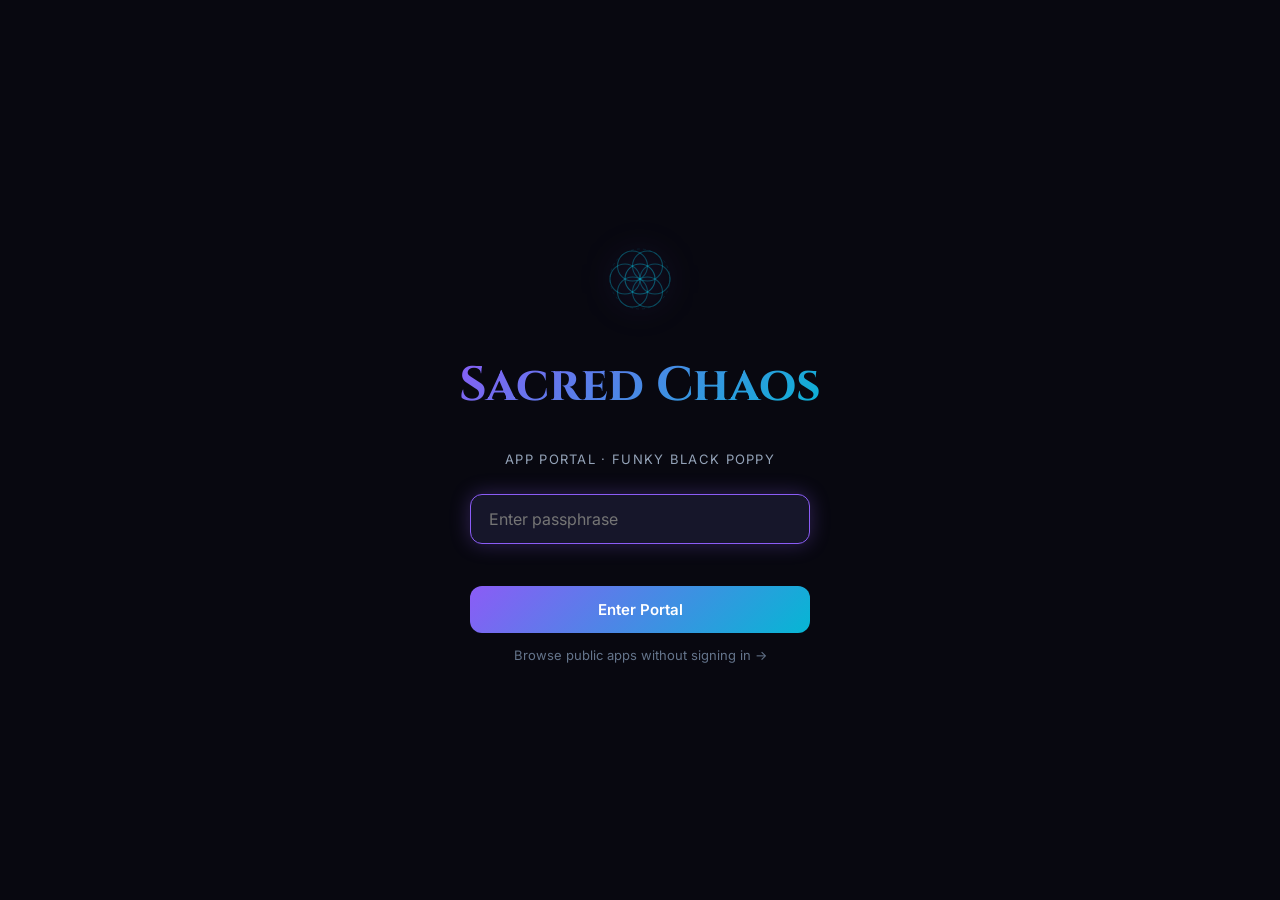
==== commit 607c87d8: "Fix launch loop — hide button when URL resolves to # Buttons with data-url="#" were opening the port" ====
--- a/deploy2/index.html
+++ b/deploy2/index.html
@@ -1039,7 +1039,7 @@
 // ── CONFIG ──────────────────────────────────────────────────────────────
 // PBKDF2-stretched hash of "sacredchaos2025" (100k iterations, static salt)
 // To change password: run hashPassword('newpass') in console, paste result here
-const ADMIN_HASH = "a2b4c35e47f82a1d9e3c6b5d8f7e4a1c2b3d4e5f6a7b8c9d0e1f2a3b4c5d6e7";
+const ADMIN_HASH = "8e3462f95cf6d884fcc30190835a3ecd3577eb2d0c84b8113d7df26774946a8f";
 
 // ── SECURITY: HTML escape + URL sanitizer ────────────────────────────────
 function esc(str) {
@@ -1459,9 +1459,9 @@
       <button class="btn btn-gold" data-url="${esc(safeUrl(app.saleUrl))}" onclick="event.stopPropagation(); window.open(this.dataset.url,'_blank')">
         Buy $${app.price.toFixed(2)}
       </button>
-      ${app.url ? `<button class="btn btn-outline" data-url="${esc(safeUrl(app.url))}" onclick="event.stopPropagation(); window.open(this.dataset.url,'_blank')">Preview</button>` : ''}
+      ${app.url && safeUrl(app.url) !== '#' ? `<button class="btn btn-outline" data-url="${esc(safeUrl(app.url))}" onclick="event.stopPropagation(); window.open(this.dataset.url,'_blank')">Preview</button>` : ''}
     `;
-  } else if (app.url) {
+  } else if (app.url && safeUrl(app.url) !== '#') {
     actions = `<button class="btn btn-primary" data-url="${esc(safeUrl(app.url))}" onclick="event.stopPropagation(); window.open(this.dataset.url,'_blank')">Launch →</button>`;
   }
 
@@ -1633,7 +1633,7 @@
       <button class="btn btn-gold" data-url="${esc(safeUrl(a.saleUrl))}" onclick="window.open(this.dataset.url,'_blank')">Buy for $${a.price.toFixed(2)}</button>
       ${a.url ? `<button class="btn btn-outline" data-url="${esc(safeUrl(a.url))}" onclick="window.open(this.dataset.url,'_blank')">Preview</button>` : ''}
     `;
-  } else if (a.url && a.status !== 'coming-soon') {
+  } else if (a.url && safeUrl(a.url) !== '#' && a.status !== 'coming-soon') {
     actions = `<button class="btn btn-primary" data-url="${esc(safeUrl(a.url))}" onclick="window.open(this.dataset.url,'_blank')">Launch App →</button>`;
   }
 
@@ -1742,19 +1742,26 @@
   const editId = document.getElementById('editId').value;
   const id = editId || name.toLowerCase().replace(/[^a-z0-9]+/g, '-').replace(/^-|-$/g, '');
 
+  function fixUrl(val) {
+    const v = val.trim();
+    if (!v) return '';
+    if (/^https?:\/\//i.test(v)) return v;
+    return 'https://' + v;
+  }
+
   const app = {
     id,
     emoji:       document.getElementById('fEmoji').value.trim() || '✦',
     name,
     tagline:     document.getElementById('fTagline').value.trim(),
     description: document.getElementById('fDesc').value.trim(),
-    url:         document.getElementById('fUrl').value.trim(),
+    url:         fixUrl(document.getElementById('fUrl').value),
     category:    document.getElementById('fCategory').value,
     status:      document.getElementById('fStatus').value,
     version:     document.getElementById('fVersion').value.trim() || '1.0.0',
     price:       parseFloat(document.getElementById('fPrice').value) || 0,
     saleProvider: document.getElementById('fSaleProvider').value,
-    saleUrl:     document.getElementById('fSaleUrl').value.trim(),
+    saleUrl:     fixUrl(document.getElementById('fSaleUrl').value),
     featured:    document.getElementById('fFeatured').value === 'true',
     notes:       document.getElementById('fNotes').value.trim(),
     tags: [],
